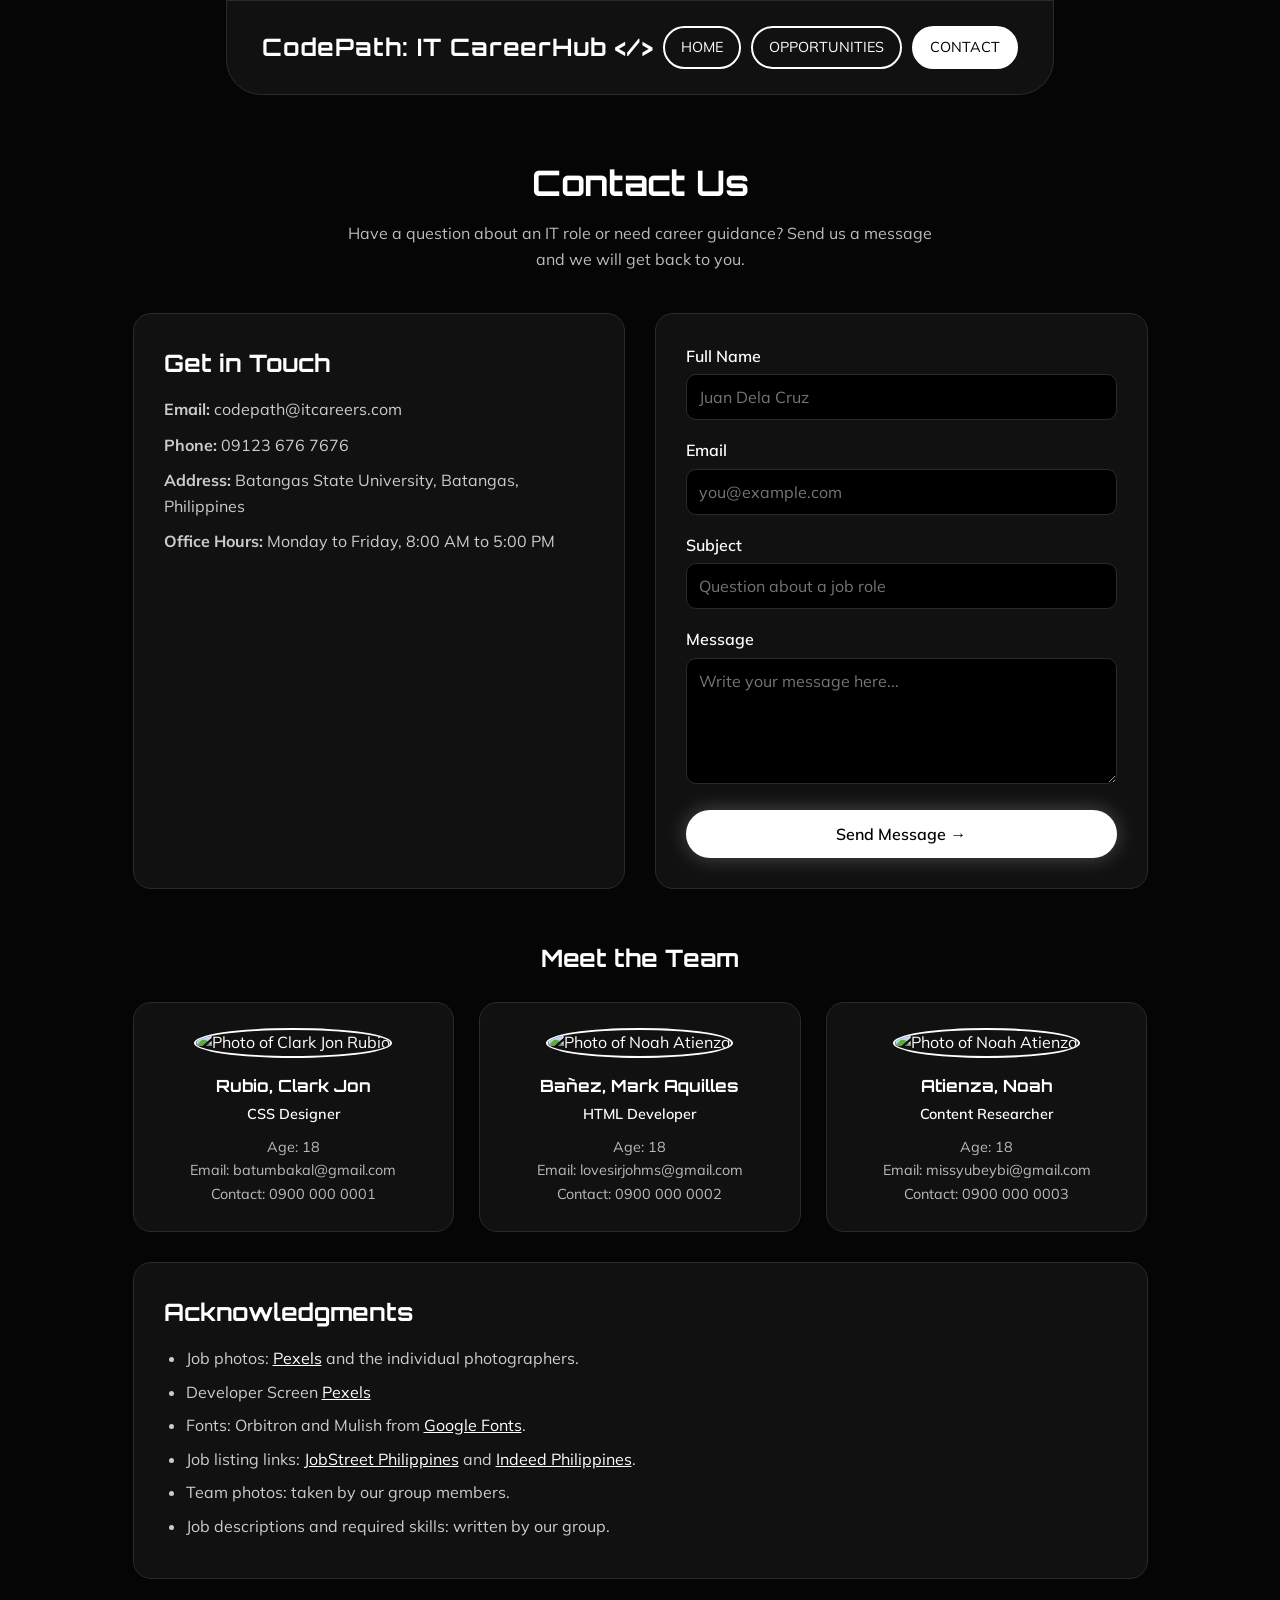
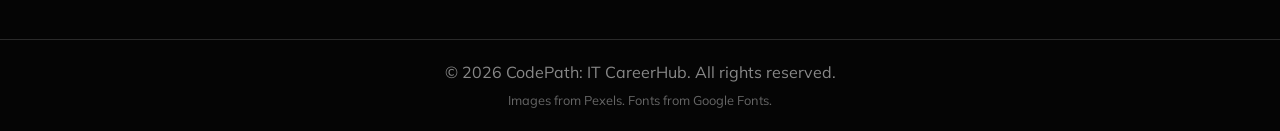
==== contact.html @ 08d8150b "Add files via upload" ====
<!DOCTYPE html>
<html lang="en">

<head>
    <meta charset="UTF-8">
    <meta name="viewport" content="width=device-width, initial-scale=1.0">
    <title>IT Career Opportunities | Contact</title>
    <link rel="preconnect" href="https://fonts.googleapis.com">
    <link href="https://fonts.googleapis.com/css2?family=Orbitron:wght@500;700&family=Mulish:wght@400;600&display=swap" rel="stylesheet">
    <link rel="stylesheet" href="style.css">
</head>

<body>

    <header class="navbar">
        <a href="index.html" class="logo">CodePath: IT CareerHub <span>&lt;/&gt;</span></a>
        <nav>
            <a href="index.html">HOME</a>
            <a href="content.html">OPPORTUNITIES</a>
            <a href="contact.html" class="active">CONTACT</a>
        </nav>
    </header>

    <main class="page">
        <h1 class="page-title">Contact Us</h1>
        <p class="page-intro">
            Have a question about an IT role or need career guidance? Send us a message and we will get back to you.
        </p>

        <section class="contact-wrap">
            <div class="contact-info">
                <h2>Get in Touch</h2>
                <p><strong>Email:</strong> codepath@itcareers.com</p>
                <p><strong>Phone:</strong> 09123 676 7676</p>
                <p><strong>Address:</strong> Batangas State University, Batangas, Philippines</p>
                <p><strong>Office Hours:</strong> Monday to Friday, 8:00 AM to 5:00 PM</p>
            </div>

            <form class="contact-form" action="#">
                <label for="name">Full Name</label>
                <input type="text" id="name" name="name" placeholder="Juan Dela Cruz" required>

                <label for="email">Email</label>
                <input type="email" id="email" name="email" placeholder="you@example.com" required>

                <label for="subject">Subject</label>
                <input type="text" id="subject" name="subject" placeholder="Question about a job role" required>

                <label for="message">Message</label>
                <textarea id="message" name="message" rows="5" placeholder="Write your message here..." required></textarea>

                <button type="submit" class="btn btn-fill">Send Message &rarr;</button>
            </form>
        </section>

        <h2 class="section-title">Meet the Team</h2>
        <section class="team">
            <article class="member">
                <img src="images/member-rubio.jpg" alt="Photo of Clark Jon Rubio">
                <h3>Rubio, Clark Jon</h3>
                <p class="role">CSS Designer</p>
                <p>Age: 18</p>
                <p>Email: batumbakal@gmail.com</p>
                <p>Contact: 0900 000 0001</p>
            </article>
            <article class="member">
                <img src="images/member-banez.jpg" alt="Photo of Noah Atienza">
                <h3>Bañez, Mark Aquilles</h3>
                <p class="role">HTML Developer</p>
                <p>Age: 18</p>
                <p>Email: lovesirjohms@gmail.com</p>
                <p>Contact: 0900 000 0002</p>
            </article>
            <article class="member">
                <img src="images/member-atienza.jpg" alt="Photo of Noah Atienza">
                <h3>Atienza, Noah</h3>
                <p class="role">Content Researcher</p>
                <p>Age: 18</p>
                <p>Email: missyubeybi@gmail.com</p>
                <p>Contact: 0900 000 0003</p>
            </article>
        </section>

        <section class="info-box acknowledgments">
            <h2>Acknowledgments</h2>
            <ul>
                <li>Job photos: <a href="https://www.pexels.com" target="_blank">Pexels</a> and the individual photographers.</li>
                <li>Developer Screen <a href="Video by Кирилл Левченко from Pexels: https://www.pexels.com/video/dynamic-code-display-in-4k-resolution-34268137/" target="_blank">Pexels</a></li>
                <li>Fonts: Orbitron and Mulish from <a href="https://fonts.google.com" target="_blank">Google Fonts</a>.</li>
                <li>Job listing links: <a href="https://ph.jobstreet.com" target="_blank">JobStreet Philippines</a> and <a href="https://ph.indeed.com" target="_blank">Indeed Philippines</a>.</li>
                <li>Team photos: taken by our group members.</li>
                <li>Job descriptions and required skills: written by our group.</li>
            </ul>
        </section>
    </main>

    <footer class="site-footer">
        <p>&copy; 2026 CodePath: IT CareerHub. All rights reserved.</p>
        <p class="credits">Images from Pexels. Fonts from Google Fonts.</p>
    </footer>
</body>

</html>
---- style.css ----
:root {
    --bg: #050505;
    --card: #111;
    --border: #2a2a2a;
    --accent: #ffffff;
    --accent-text: #000000;
}

* {
    margin: 0;
    padding: 0;
    box-sizing: border-box;
}

body {
    font-family: "Mulish", sans-serif;
    background: var(--bg);
    color: #fff;
    line-height: 1.6;
    min-height: 100vh;
    display: flex;
    flex-direction: column;
}

body>main {
    flex: 1;
}


/* ---------- Navbar ---------- */

.navbar {
    max-width: 1100px;
    margin: 0 auto;
    padding: 25px 35px;
    display: flex;
    justify-content: space-between;
    align-items: center;
    background: #111;
    border: 1px solid var(--border);
    border-radius: 0 0 35px 35px;
}

.logo {
    font-family: "Orbitron", sans-serif;
    font-size: 1.5rem;
    letter-spacing: 1px;
    color: #fff;
    text-decoration: none;
    font-weight: 700;
    white-space: nowrap;
    flex-shrink: 0;
}

.logo span {
    color: var(--accent);
}

.navbar nav {
    display: flex;
    align-items: center;
}

.navbar nav a {
    color: #fff;
    text-decoration: none;
    margin-left: 10px;
    padding: 8px 16px;
    font-size: 0.9rem;
    border: 2px solid #fff;
    border-radius: 30px;
    transition: all 0.3s ease;
}

.navbar nav a:hover {
    background: #fff;
    color: #000;
}

.navbar nav a:active {
    transform: scale(0.9);
    animation: ripple 0.5s ease-out;
}

.navbar nav a.active {
    background: #fff;
    color: #000;
}

@keyframes ripple {
    0% {
        box-shadow: 0 0 0 0 rgba(255, 255, 255, 0.7);
    }
    100% {
        box-shadow: 0 0 0 18px rgba(255, 255, 255, 0);
    }
}


/* ---------- Hero text ---------- */

.welcome {
    font-family: "Orbitron", sans-serif;
    font-size: 1.1rem;
}

.hero-left h1 {
    font-family: "Orbitron", sans-serif;
    font-size: 2.8rem;
    line-height: 1.2;
    margin: 10px 0 20px;
}

.hero-left h1 span {
    color: var(--accent);
}

.desc {
    color: #bbb;
    max-width: 450px;
    margin-bottom: 35px;
}


/* ---------- Stat cards ---------- */

.stats {
    display: flex;
    gap: 20px;
    margin-bottom: 40px;
}

.stat {
    background: var(--card);
    border: 1px solid var(--border);
    border-radius: 14px;
    padding: 18px 22px;
    text-align: center;
}

.stat h3 {
    font-family: "Orbitron", sans-serif;
    font-size: 1.7rem;
    color: var(--accent);
}

.stat p {
    font-size: 0.85rem;
    color: #aaa;
}


/* ---------- Buttons ---------- */

.buttons {
    display: flex;
    gap: 15px;
}

.btn {
    padding: 14px 30px;
    border-radius: 40px;
    text-decoration: none;
    font-weight: 600;
    transition: all 0.3s;
}

.btn-fill {
    background: var(--accent);
    color: var(--accent-text);
    box-shadow: 0 0 20px rgba(255, 255, 255, 0.25);
}

.btn-fill:hover {
    transform: translateY(-3px);
}

.btn-outline {
    border: 2px solid var(--accent);
    color: #fff;
}

.btn-outline:hover {
    background: var(--accent);
    color: var(--accent-text);
}


/* ---------- Hero layout ---------- */

.hero {
    max-width: 1100px;
    margin: 0 auto;
    padding: 0 20px;
    display: flex;
    align-items: stretch;
    /* children fill the full height */
    justify-content: space-between;
    gap: 40px;
    min-height: calc(100vh - 116px);
    /* screen height minus the navbar */
}

.hero-left {
    flex: 1;
    align-self: center;
    padding: 70px 0;
}


/* ---------- Video (full height, fades to the left) ---------- */

.hero-right {
    flex: 0 0 600px;
    width: 600px;
    display: flex;
}

.image-card {
    position: relative;
    flex: 1;
    overflow: hidden;
    border: none;
    box-shadow: none;
    border-radius: 0;
    -webkit-mask-image: linear-gradient(to right, transparent 0%, rgba(0, 0, 0, 0.4) 12%, #000 35%, #000 65%, rgba(0, 0, 0, 0.4) 88%, transparent 100%), linear-gradient(to bottom, #000 0%, #000 60%, transparent 100%);
    -webkit-mask-composite: source-in;
    mask-image: linear-gradient(to right, transparent 0%, rgba(0, 0, 0, 0.4) 12%, #000 35%, #000 65%, rgba(0, 0, 0, 0.4) 88%, transparent 100%), linear-gradient(to bottom, #000 0%, #000 60%, transparent 100%);
    mask-composite: intersect;
}

.image-card video {
    position: absolute;
    inset: 0;
    width: 100%;
    height: 100%;
    object-fit: cover;
}


/* ---------- Mobile ---------- */

@media (max-width: 850px) {
    .hero {
        flex-direction: column;
        text-align: center;
    }
    .stats,
    .buttons {
        justify-content: center;
    }
    .desc {
        margin: 0 auto 35px;
    }
    .hero {
        min-height: auto;
        gap: 0;
    }
    .hero-left {
        padding: 40px 0 20px;
    }
    .hero-left h1 {
        font-size: 2.1rem;
    }
    .hero-right {
        flex: none;
        width: 100%;
        height: 300px;
    }
    .image-card {
        -webkit-mask-image: linear-gradient(to bottom, transparent 0%, #000 40%);
        mask-image: linear-gradient(to bottom, transparent 0%, #000 40%);
    }
    .navbar {
        padding: 20px;
        flex-direction: column;
        gap: 12px;
        border-radius: 0 0 25px 25px;
    }
    .logo {
        font-size: 1.2rem;
        white-space: normal;
        text-align: center;
    }
    .navbar nav {
        flex-wrap: wrap;
        justify-content: center;
        gap: 8px;
    }
    .navbar nav a {
        margin: 0;
    }
    .stats {
        flex-wrap: wrap;
    }
}


/* ---------- Inner pages ---------- */

.page {
    max-width: 1100px;
    margin: 0 auto;
    padding: 60px 20px;
}

.page-title {
    font-family: "Orbitron", sans-serif;
    font-size: 2.2rem;
    text-align: center;
    margin-bottom: 10px;
}

.page-intro {
    text-align: center;
    color: #bbb;
    max-width: 600px;
    margin: 0 auto 40px;
}


/* ---------- 60 job list ---------- */

.job-list {
    counter-reset: job;
    display: grid;
    grid-template-columns: 1fr;
    /* 1 card per row */
    gap: 25px;
    max-width: 900px;
    margin: 0 auto 50px;
}

.job-mini {
    background: var(--card);
    border: 1px solid var(--border);
    border-radius: 22px;
    padding: 40px 45px;
    min-height: 180px;
    transition: transform 0.3s, border-color 0.3s, box-shadow 0.3s;
}

.job-mini:hover {
    transform: translateY(-5px);
    border-color: #fff;
    box-shadow: 0 0 25px rgba(255, 255, 255, 0.12);
}

.job-mini h2 {
    font-family: "Orbitron", sans-serif;
    font-size: 1.5rem;
    margin-bottom: 12px;
}

.job-mini h2::before {
    counter-increment: job;
    content: counter(job) ". ";
    color: #888;
}

.job-mini p {
    color: #bbb;
    font-size: 1.1rem;
}

.info-box {
    background: var(--card);
    border: 1px solid var(--border);
    border-radius: 18px;
    padding: 30px;
}

.info-box h2 {
    font-family: "Orbitron", sans-serif;
    margin-bottom: 15px;
}

.info-box ol {
    padding-left: 22px;
    color: #ccc;
}

.info-box li {
    margin-bottom: 8px;
}

.site-footer {
    text-align: center;
    padding: 20px;
    border-top: 1px solid var(--border);
    color: #888;
}


/* ---------- Contact page ---------- */

.contact-wrap {
    display: flex;
    gap: 30px;
    flex-wrap: wrap;
}

.contact-info,
.contact-form {
    flex: 1;
    min-width: 280px;
    background: var(--card);
    border: 1px solid var(--border);
    border-radius: 18px;
    padding: 30px;
}

.contact-info h2 {
    font-family: "Orbitron", sans-serif;
    margin-bottom: 15px;
}

.contact-info p {
    color: #ccc;
    margin-bottom: 10px;
}

.contact-form label {
    display: block;
    margin-bottom: 5px;
    font-weight: 600;
}

.contact-form input,
.contact-form textarea {
    width: 100%;
    padding: 12px;
    margin-bottom: 18px;
    background: #000;
    color: #fff;
    border: 1px solid var(--border);
    border-radius: 10px;
    font-family: inherit;
    font-size: 1rem;
}

.contact-form input:focus,
.contact-form textarea:focus {
    outline: none;
    border-color: #fff;
}

.contact-form button {
    cursor: pointer;
    border: none;
    font-family: inherit;
    font-size: 1rem;
}


/* ---------- Job card: text left, image right ---------- */

.job-mini {
    display: flex;
    align-items: center;
    justify-content: space-between;
    gap: 30px;
}

.job-info {
    flex: 1;
}

.job-mini img {
    flex: 0 0 260px;
    width: 260px;
    height: 170px;
    object-fit: cover;
    border-radius: 14px;
}

@media (max-width: 700px) {
    .job-mini {
        flex-direction: column-reverse;
        align-items: flex-start;
    }
    .job-mini img {
        flex: none;
        width: 100%;
    }
}

.job-info h2 {
    word-break: break-word;
}

@media (max-width: 700px) {
    .job-mini {
        padding: 25px;
    }
    .job-mini img {
        height: 200px;
    }
    .job-mini h2 {
        font-size: 1.2rem;
    }
    .page-title {
        font-size: 1.7rem;
    }
}


/* ---------- Extras ---------- */

.navbar nav a:focus-visible,
.btn:focus-visible {
    outline: 2px solid #fff;
    outline-offset: 3px;
}

.contact-form .btn {
    width: 100%;
}

.credits {
    font-size: 0.8rem;
    color: #666;
}

.acknowledgments {
    margin-top: 30px;
}

.acknowledgments ul {
    padding-left: 22px;
    color: #ccc;
}

.acknowledgments a {
    color: #fff;
}


/* ---------- Click-to-expand job details ---------- */

.job-mini {
    align-items: flex-start;
}

.job-info summary {
    list-style: none;
    cursor: pointer;
}

.job-info summary::-webkit-details-marker {
    display: none;
}

.job-info .more {
    display: inline-block;
    margin-top: 12px;
    font-size: 0.85rem;
    color: #fff;
    border: 1px solid var(--border);
    border-radius: 30px;
    padding: 4px 14px;
    transition: all 0.3s;
}

.job-info .more::after {
    content: " \25BE";
}

.job-info summary:hover .more {
    background: #fff;
    color: #000;
}

.job-info details[open] .more::after {
    content: " \25B4";
}

.job-details {
    margin-top: 20px;
    padding-top: 18px;
    border-top: 1px solid var(--border);
}

.job-details h3 {
    font-family: "Orbitron", sans-serif;
    font-size: 1rem;
    margin-bottom: 12px;
}

.skill-list {
    list-style: none;
    display: flex;
    flex-wrap: wrap;
    gap: 8px;
    margin-bottom: 18px;
}

.skill-list li {
    background: #000;
    border: 1px solid var(--border);
    border-radius: 30px;
    padding: 5px 14px;
    font-size: 0.9rem;
    color: #ddd;
}

.job-link a {
    color: #fff;
    word-break: break-word;
}


/* ---------- Team ---------- */

.section-title {
    font-family: "Orbitron", sans-serif;
    text-align: center;
    margin: 50px 0 25px;
}

.team {
    display: grid;
    grid-template-columns: repeat(3, 1fr);
    gap: 25px;
}

.member {
    background: var(--card);
    border: 1px solid var(--border);
    border-radius: 18px;
    padding: 25px;
    text-align: center;
    transition: transform 0.3s, border-color 0.3s;
}

.member:hover {
    transform: translateY(-5px);
    border-color: #fff;
}

.member img {
    width: 160px;
    height: 160px;
    object-fit: cover;
    border-radius: 50%;
    border: 2px solid #fff;
    margin-bottom: 15px;
}

.member h3 {
    font-family: "Orbitron", sans-serif;
    font-size: 1.05rem;
    margin-bottom: 4px;
}

.member .role {
    color: #fff;
    font-weight: 600;
    margin-bottom: 10px;
}

.member p {
    color: #bbb;
    font-size: 0.9rem;
    word-break: break-word;
}

@media (max-width: 850px) {
    .team {
        grid-template-columns: 1fr;
    }
}


/* ---------- Home page: info box + FAQ ---------- */

body>.info-box {
    max-width: 900px;
    width: calc(100% - 40px);
    margin: 0 auto 60px;
}

body>.info-box h2 {
    text-align: center;
}

.FAQ {
    max-width: 900px;
    margin: 0 auto 60px;
    padding: 0 20px;
}

.FAQ h2 {
    font-family: "Orbitron", sans-serif;
    font-size: 2rem;
    text-align: center;
    margin-bottom: 30px;
}

.faq-item {
    background: var(--card);
    border: 1px solid var(--border);
    border-left: 4px solid #fff;
    border-radius: 16px;
    padding: 24px 28px;
    margin-bottom: 18px;
    transition: transform 0.3s, border-color 0.3s, box-shadow 0.3s;
}

.faq-item:hover {
    transform: translateY(-4px);
    border-color: #fff;
    box-shadow: 0 0 22px rgba(255, 255, 255, 0.12);
}

.faq-item h3 {
    font-family: "Orbitron", sans-serif;
    font-size: 1.1rem;
    margin-bottom: 10px;
}

.faq-item h3::before {
    content: "Q. ";
    color: #888;
}

.faq-item p {
    color: #bbb;
}


/* Footer credit line */

.credits {
    font-size: 0.8rem;
    color: #666;
    margin-top: 5px;
}

@media (max-width: 600px) {
    .FAQ h2 {
        font-size: 1.5rem;
    }
    .faq-item {
        padding: 20px;
    }
}
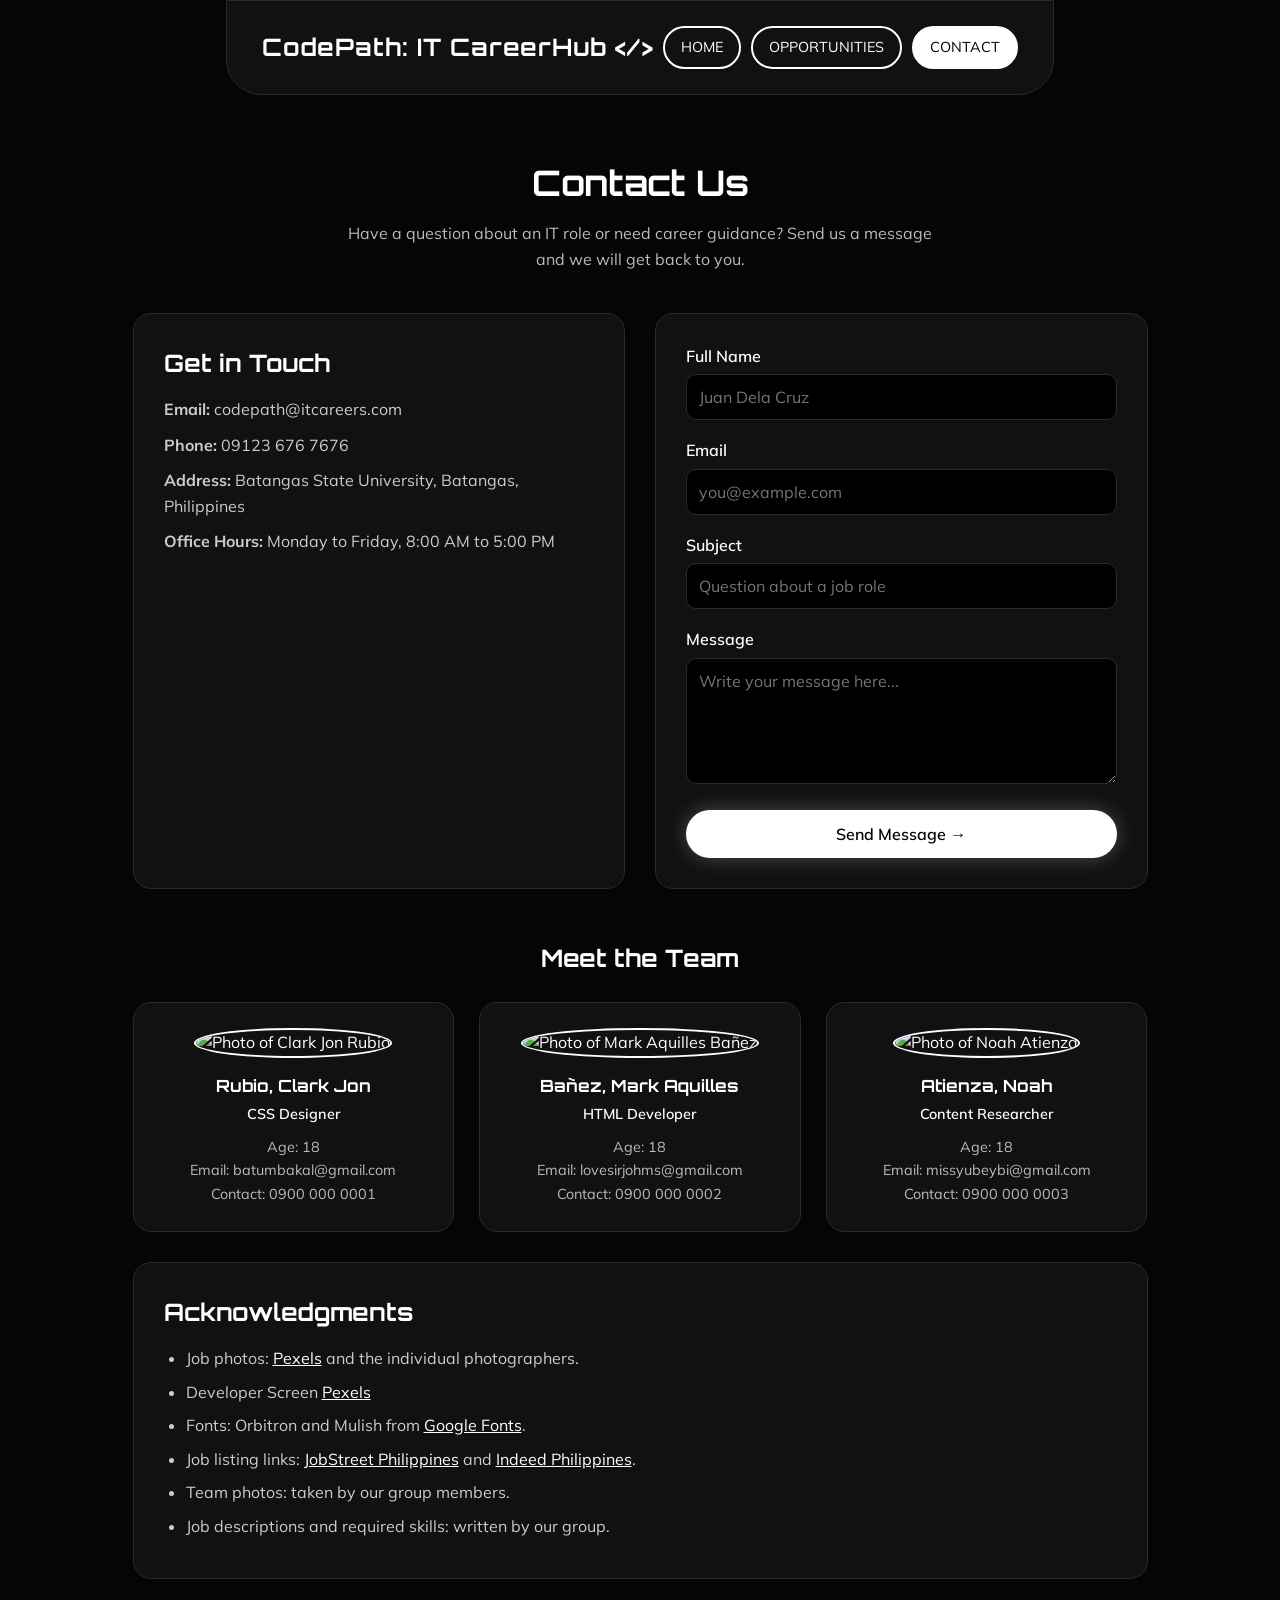
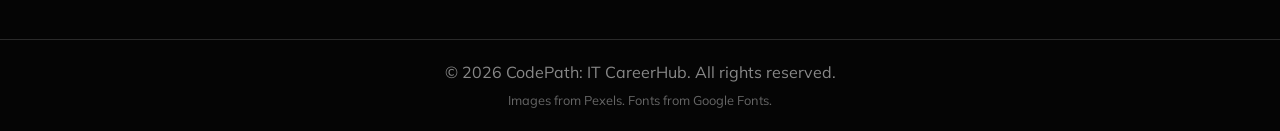
==== commit 3d3c300f: "Fix HTML formatting and structure in contact.html" ====
--- a/contact.html
+++ b/contact.html
@@ -64,7 +64,7 @@
                 <p>Contact: 0900 000 0001</p>
             </article>
             <article class="member">
-                <img src="images/member-banez.jpg" alt="Photo of Noah Atienza">
+                <img src="images/member-banez.jpg" alt="Photo of Mark Aquilles Bañez">
                 <h3>Bañez, Mark Aquilles</h3>
                 <p class="role">HTML Developer</p>
                 <p>Age: 18</p>
@@ -100,4 +100,4 @@
     </footer>
 </body>
 
-</html>+</html>
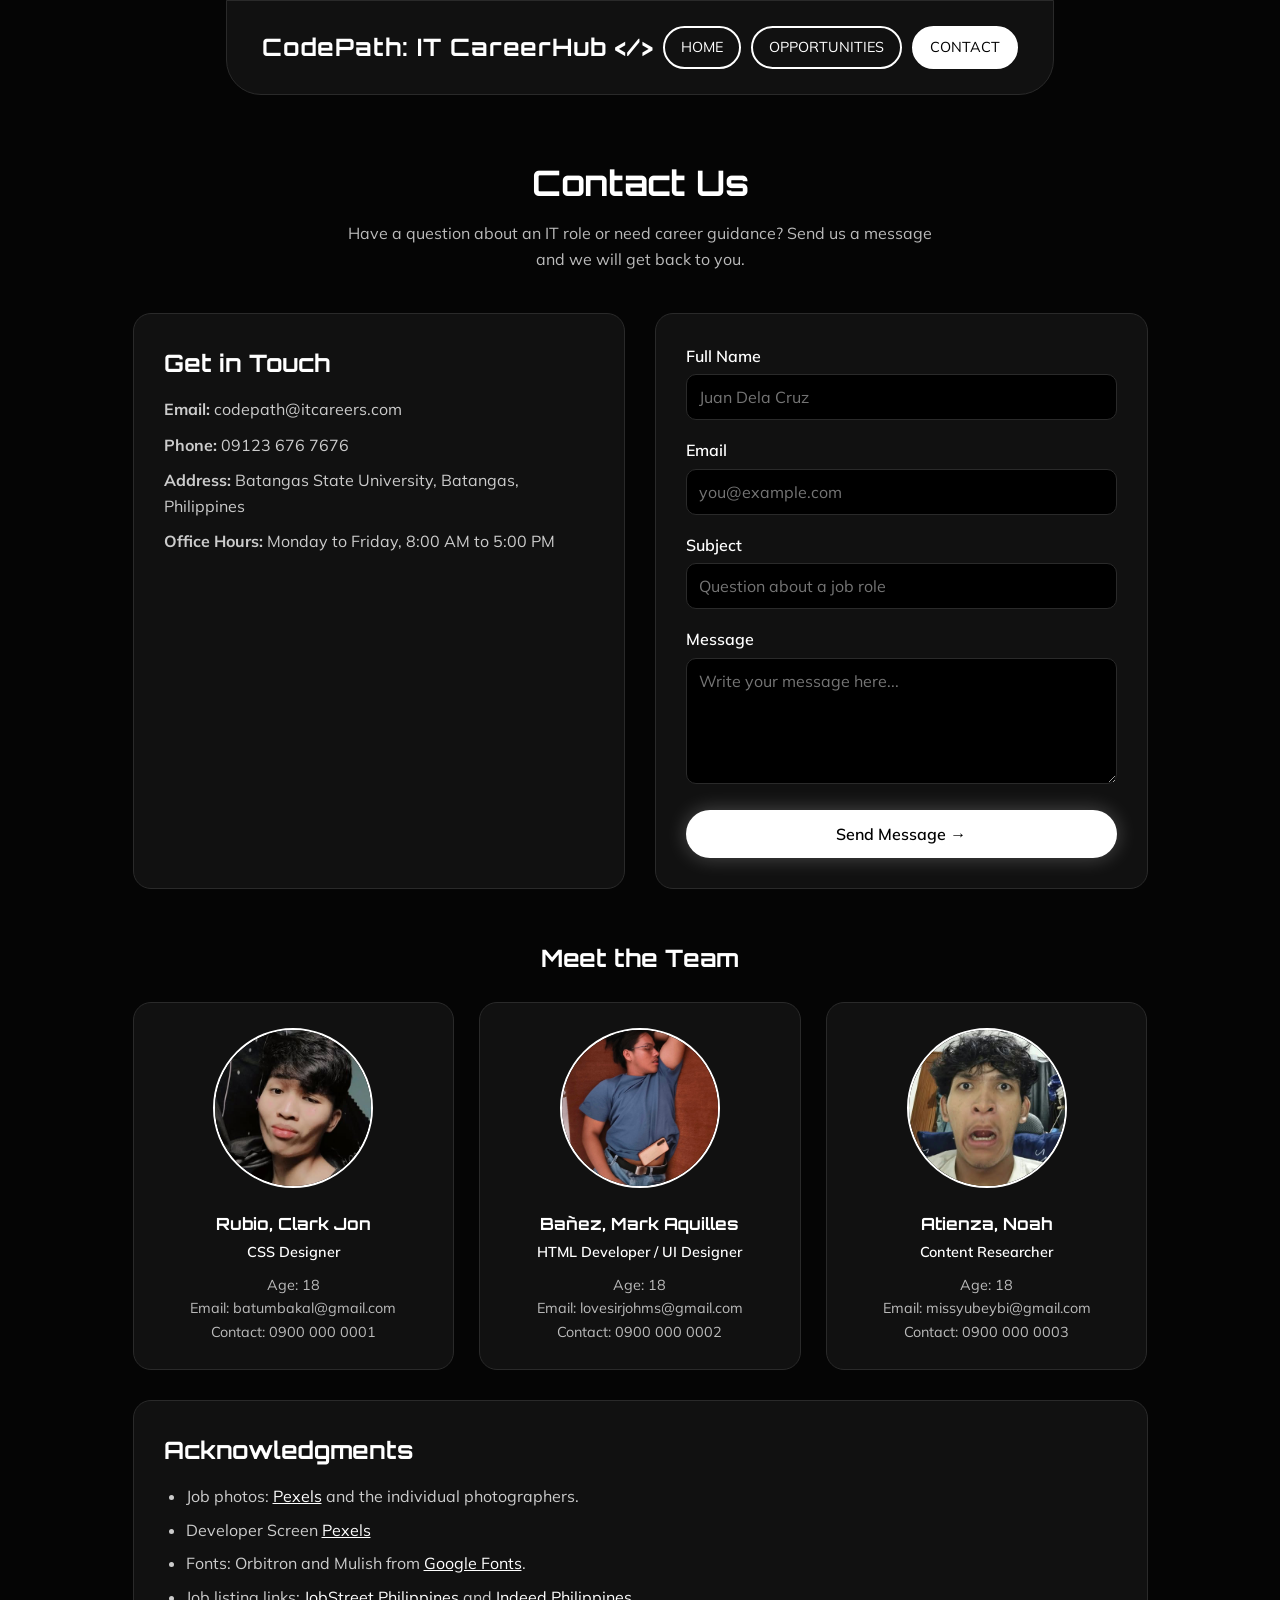
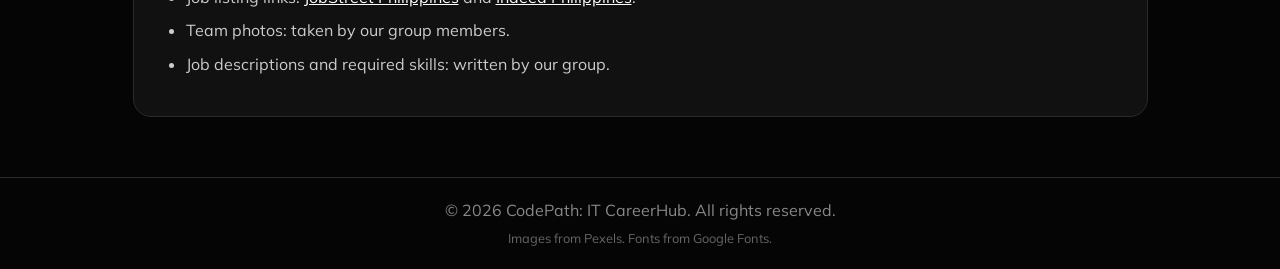
==== commit f1a080c4: "Fix HTML formatting and structure" ====
--- a/contact.html
+++ b/contact.html
@@ -66,7 +66,7 @@
             <article class="member">
                 <img src="images/member-banez.jpg" alt="Photo of Mark Aquilles Bañez">
                 <h3>Bañez, Mark Aquilles</h3>
-                <p class="role">HTML Developer</p>
+                <p class="role">HTML Developer / UI Designer</p>
                 <p>Age: 18</p>
                 <p>Email: lovesirjohms@gmail.com</p>
                 <p>Contact: 0900 000 0002</p>
